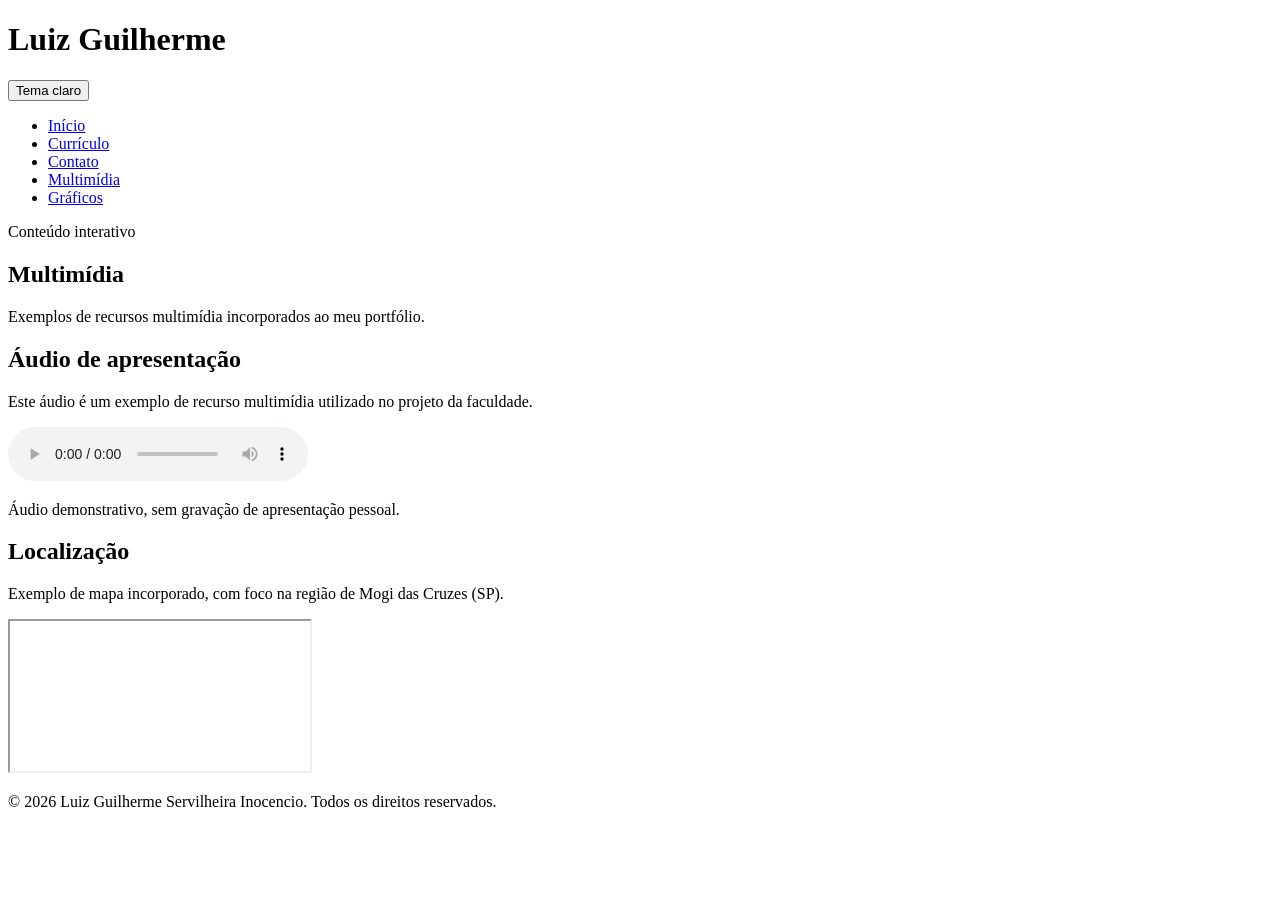
==== multimidia.html @ 8ce35831 "Adiciona site CP3 personalizado" ====
<!DOCTYPE html>
<html lang="pt-BR">
<head>
    <meta charset="UTF-8">
    <meta name="viewport" content="width=device-width, initial-scale=1.0">
    <meta name="description" content="Conteúdos multimídia do portfólio de Luiz Guilherme">
    <title>Multimídia | Luiz Guilherme</title>
    <link rel="stylesheet" href="css/estilos.css">
</head>
<body>

    <header class="cabecalho">
        <div class="container">
            <h1>Luiz Guilherme</h1>
            <button type="button" class="botao-tema" id="alternar-tema" aria-label="Alternar tema claro e escuro">Tema claro</button>

            <nav class="navegacao" aria-label="Navegação principal">
                <ul>
                    <li><a href="index.html">Início</a></li>
                    <li><a href="curriculo.html">Currículo</a></li>
                    <li><a href="formulario.html">Contato</a></li>
                    <li><a href="multimidia.html" class="ativo">Multimídia</a></li>
                    <li><a href="graficos.html">Gráficos</a></li>
                </ul>
            </nav>
        </div>
    </header>

    <main>
        <section class="pagina-topo">
            <div class="container">
                <p class="destaque">Conteúdo interativo</p>
                <h2>Multimídia</h2>
                <p>
                    Exemplos de recursos multimídia incorporados ao meu portfólio.
                </p>
            </div>
        </section>

        <section class="secao">
            <div class="container grade-multimidia">

                <article class="card">
                    <h2 class="subtitulo">Áudio de apresentação</h2>

                    <p>
                        Este áudio é um exemplo de recurso multimídia
                        utilizado no projeto da faculdade.
                    </p>

                    <audio controls preload="metadata">
                        <source src="media/apresentacao.mp3" type="audio/mpeg">
                        Seu navegador não conseguiu carregar o áudio.
                    </audio>

                    <p class="observacao">
                        Áudio demonstrativo, sem gravação de apresentação pessoal.
                    </p>
                </article>

                <article class="card">
                    <h2 class="subtitulo">Localização</h2>

                    <p>
                        Exemplo de mapa incorporado, com foco na região
                        de Mogi das Cruzes (SP).
                    </p>

                    <div class="iframe-container">
                        <iframe
                            src="https://www.openstreetmap.org/export/embed.html?bbox=-46.23%2C-23.56%2C-46.14%2C-23.48&amp;layer=mapnik"
                            title="Mapa da região de Mogi das Cruzes, São Paulo"
                            loading="lazy">
                        </iframe>
                    </div>
                </article>

            </div>
        </section>
    </main>

    <footer class="rodape">
        <div class="container">
            <p>&copy; 2026 Luiz Guilherme Servilheira Inocencio. Todos os direitos reservados.</p>
        </div>
    </footer>

    <script src="js/scripts.js" defer></script>
</body>
</html>
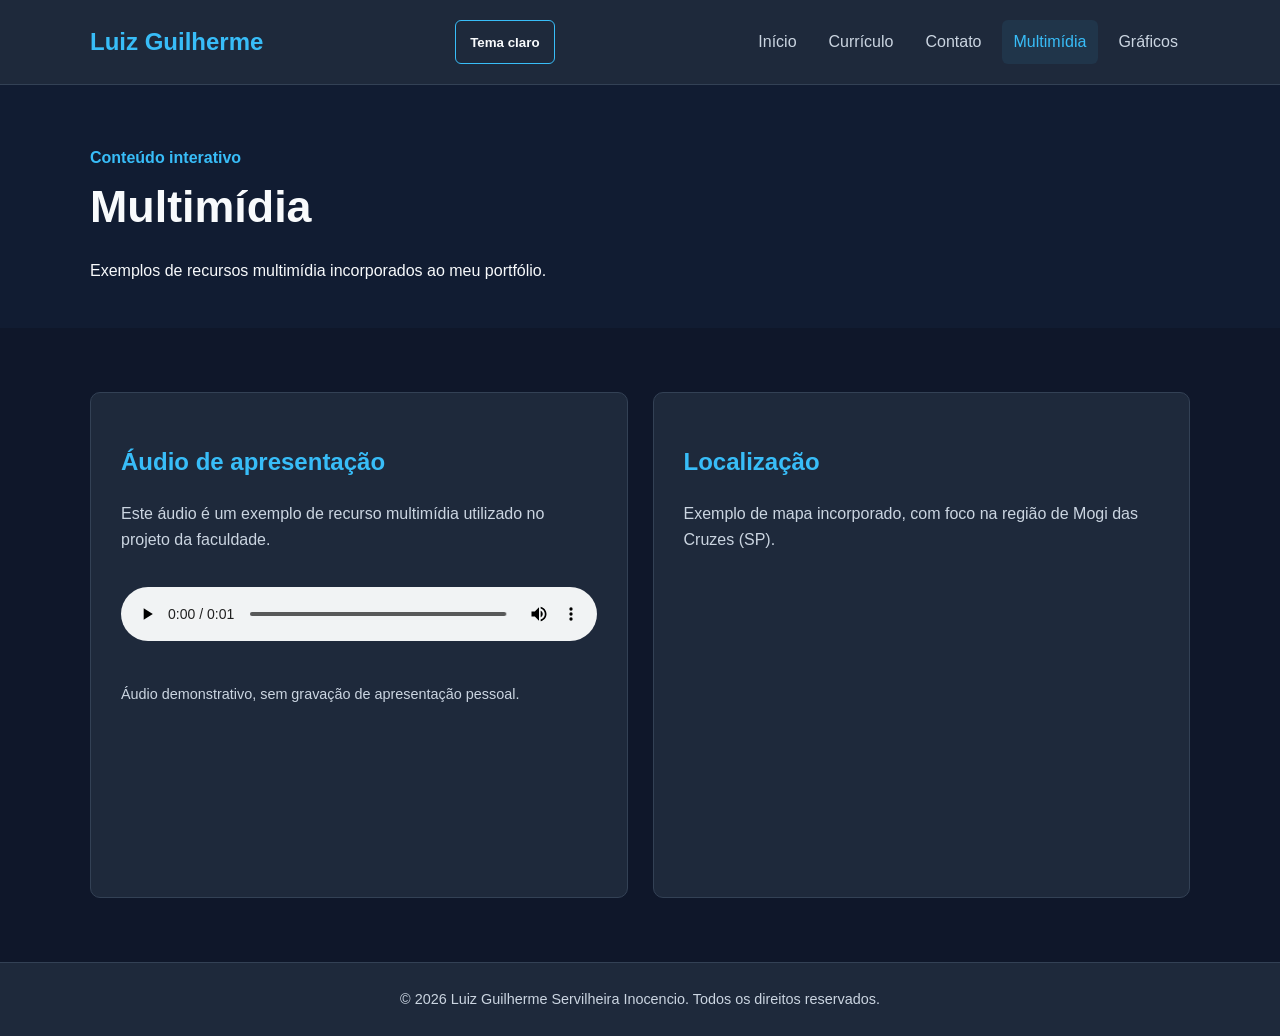
==== commit f73e5301: "Adiciona som demonstrativo de 1 segundo à página multimídia" ====
--- a/multimidia.html
+++ b/multimidia.html
@@ -49,7 +49,7 @@
                     </p>
 
                     <audio controls preload="metadata">
-                        <source src="media/apresentacao.mp3" type="audio/mpeg">
+                        <source src="media/apresentacao.wav" type="audio/wav">
                         Seu navegador não conseguiu carregar o áudio.
                     </audio>
 
--- a/css/estilos.css
+++ b/css/estilos.css
@@ -0,0 +1,18 @@
+/* CP3 | Portfólio de Luiz Guilherme | mobile-first */
+*{box-sizing:border-box}
+:root{--cor-fundo:#0f172a;--cor-superficie:#1e293b;--cor-destaque:#38bdf8;--cor-texto:#f8fafc;--cor-texto-secundario:#cbd5e1;--cor-borda:#334155;--cor-faixa:#111c32;--cor-cabecalho-tabela:#0f172a}
+body[data-tema="claro"]{--cor-fundo:#f1f5f9;--cor-superficie:#fff;--cor-destaque:#0369a1;--cor-texto:#172033;--cor-texto-secundario:#475569;--cor-borda:#cbd5e1;--cor-faixa:#e2e8f0;--cor-cabecalho-tabela:#e2e8f0}
+html{overflow-x:hidden}body{margin:0;min-width:0;overflow-x:hidden;font-family:Arial,Helvetica,sans-serif;background:var(--cor-fundo);color:var(--cor-texto);line-height:1.6}a{color:inherit;text-decoration:none}ul{list-style:none}img,video{max-width:100%;height:auto}.container{width:90%;max-width:1100px;margin-inline:auto}
+.cabecalho{background:var(--cor-superficie);border-bottom:1px solid var(--cor-borda);padding:16px 0}.cabecalho .container{display:flex;flex-direction:column;align-items:stretch;gap:12px}.cabecalho h1{color:var(--cor-destaque);font-size:1.5rem;text-align:center;margin:0}.navegacao ul{display:flex;flex-direction:column;flex-wrap:wrap;gap:8px;padding:0;margin:0}.navegacao a{display:flex;min-height:44px;align-items:center;justify-content:center;padding:8px 12px;border-radius:6px;color:var(--cor-texto-secundario);transition:color .3s,background .3s}.navegacao a:hover,.navegacao a:focus-visible,.navegacao a.ativo{color:var(--cor-destaque);background:rgba(56,189,248,.08)}
+.botao-tema{align-self:center;min-height:44px;padding:8px 14px;border:1px solid var(--cor-destaque);border-radius:6px;background:transparent;color:var(--cor-texto);font-weight:700;cursor:pointer}.botao-tema:hover,.botao-tema:focus-visible{background:rgba(56,189,248,.12)}
+.hero{padding:48px 0}.hero-conteudo{display:flex;flex-direction:column-reverse;align-items:center;gap:32px;text-align:center}.hero-texto{max-width:600px}.destaque{color:var(--cor-destaque);font-weight:bold;margin-bottom:10px}.hero h2{font-size:clamp(2rem,9vw,3rem);line-height:1.2;margin:0 0 20px}.hero p{color:var(--cor-texto-secundario);margin-bottom:25px}.foto-container{width:min(70vw,220px);aspect-ratio:1;border:4px solid var(--cor-destaque);border-radius:50%;overflow:hidden;background:var(--cor-superficie);display:flex;align-items:center;justify-content:center}.foto-perfil{width:100%;height:100%;object-fit:cover}
+.botao{display:inline-flex;min-height:44px;align-items:center;justify-content:center;background:var(--cor-destaque);color:var(--cor-fundo);padding:12px 22px;border:0;border-radius:6px;font-weight:bold;cursor:pointer;transition:opacity .3s}.botao:hover,.botao:focus-visible{opacity:.85}.botao-secundario{background:var(--cor-borda);color:var(--cor-texto)}
+.secao{padding:48px 0}.secao-alternativa{background:var(--cor-faixa)}.titulo-secao{font-size:clamp(1.7rem,7vw,2rem);margin:0 0 30px;color:var(--cor-destaque)}.subtitulo{color:var(--cor-destaque);margin-bottom:20px}.pagina-topo{padding:44px 0;background:var(--cor-faixa);color:var(--cor-texto)}.pagina-topo h2{font-size:clamp(2rem,8vw,2.8rem);margin:0 0 10px;color:var(--cor-texto)}.pagina-topo p{margin-bottom:0}
+.card{min-width:0;background:var(--cor-superficie);border:1px solid var(--cor-borda);border-radius:10px;padding:24px}.card p{color:var(--cor-texto-secundario);margin-bottom:15px}.grade-cards{display:flex;flex-direction:column;flex-wrap:wrap;gap:20px}.grade-cards .card{flex:1 1 220px}.icone{font-size:2rem;display:block;margin-bottom:15px}.card h3{margin-top:0;margin-bottom:10px}.grid-curriculo{display:grid;grid-template-columns:1fr;gap:20px}.lista{list-style:disc;padding-left:22px}.lista li{margin-bottom:15px;color:var(--cor-texto-secundario)}.lista strong{color:var(--cor-texto)}.habilidades{columns:1}
+.tabela-container{width:100%;overflow-x:auto}table{width:100%;min-width:520px;border-collapse:collapse;margin-top:15px}caption{text-align:left;margin-bottom:15px;color:var(--cor-texto-secundario)}th,td{border:1px solid var(--cor-borda);padding:14px;text-align:left}th{background:var(--cor-cabecalho-tabela);color:var(--cor-destaque)}td{color:var(--cor-texto-secundario)}
+.formulario{width:100%;max-width:800px;margin-inline:auto}fieldset{min-width:0;border:1px solid var(--cor-borda);border-radius:8px;padding:20px;margin-bottom:25px}legend{color:var(--cor-destaque);font-weight:bold;padding:0 8px}.campo{margin-bottom:20px}.campo label,.label-grupo{display:block;margin-bottom:8px;font-weight:bold}input,select,textarea{width:100%;min-height:44px;padding:12px;border:1px solid var(--cor-borda);border-radius:5px;background:var(--cor-fundo);color:var(--cor-texto);font:inherit}textarea{resize:vertical}.opcoes{display:flex;flex-direction:column;flex-wrap:wrap;gap:8px;margin-bottom:20px}.opcoes label,.checkbox{display:flex;min-height:44px;align-items:center;gap:8px;color:var(--cor-texto-secundario)}.opcoes input,.checkbox input{width:auto;min-height:auto}.acoes-formulario{display:flex;flex-direction:column;gap:12px}.mensagem-formulario{min-height:1.5em;margin-top:16px;padding:10px 12px;border-radius:6px;color:var(--cor-texto)}.mensagem-formulario.sucesso{background:rgba(22,163,74,.15);border:1px solid #16a34a}.mensagem-formulario.erro{background:rgba(220,38,38,.12);border:1px solid #dc2626}
+.grade-multimidia,.grade-graficos{display:grid;grid-template-columns:1fr;gap:25px}audio{width:100%;max-width:100%;margin:20px 0}.iframe-container{width:100%;height:300px;overflow:hidden;border-radius:8px}iframe{width:100%;height:100%;border:0}.observacao{font-size:.9rem;color:var(--cor-texto-secundario)}canvas{display:block;width:100%;max-width:600px;height:auto;background:var(--cor-fundo);border:1px solid var(--cor-borda);border-radius:6px}.svg-tecnologia{width:100%;max-width:350px;height:auto;display:block;margin-inline:auto}.svg-monitor{fill:#334155;stroke:var(--cor-destaque);stroke-width:4}.svg-tela{fill:var(--cor-fundo)}.svg-circulo,.svg-base,.svg-pe{fill:var(--cor-destaque)}.svg-linha{fill:none;stroke:var(--cor-fundo);stroke-width:6;stroke-linecap:round;stroke-linejoin:round}
+.rodape{background:var(--cor-superficie);border-top:1px solid var(--cor-borda);padding:25px 0;text-align:center}.rodape p{color:var(--cor-texto-secundario);font-size:.9rem;margin:0}
+@media(min-width:600px){.navegacao ul{flex-direction:row;justify-content:center}.acoes-formulario,.opcoes{flex-direction:row}}
+@media(min-width:768px){.cabecalho{padding:20px 0}.cabecalho .container{flex-direction:row;align-items:center;justify-content:space-between;gap:20px}.cabecalho h1{text-align:left}.navegacao ul{justify-content:flex-end}.hero{padding:72px 0}.hero-conteudo{flex-direction:row;justify-content:space-between;text-align:left;gap:50px}.foto-container{width:260px;flex:0 0 260px}.secao{padding:64px 0}.grade-cards{flex-direction:row}.grid-curriculo{grid-template-columns:repeat(2,minmax(0,1fr))}.habilidades{columns:2;column-gap:32px}.grade-multimidia,.grade-graficos{grid-template-columns:repeat(2,minmax(0,1fr))}}
+@media(min-width:1024px){.hero{padding:90px 0}.foto-container{width:280px;flex-basis:280px}.card{padding:30px}}
